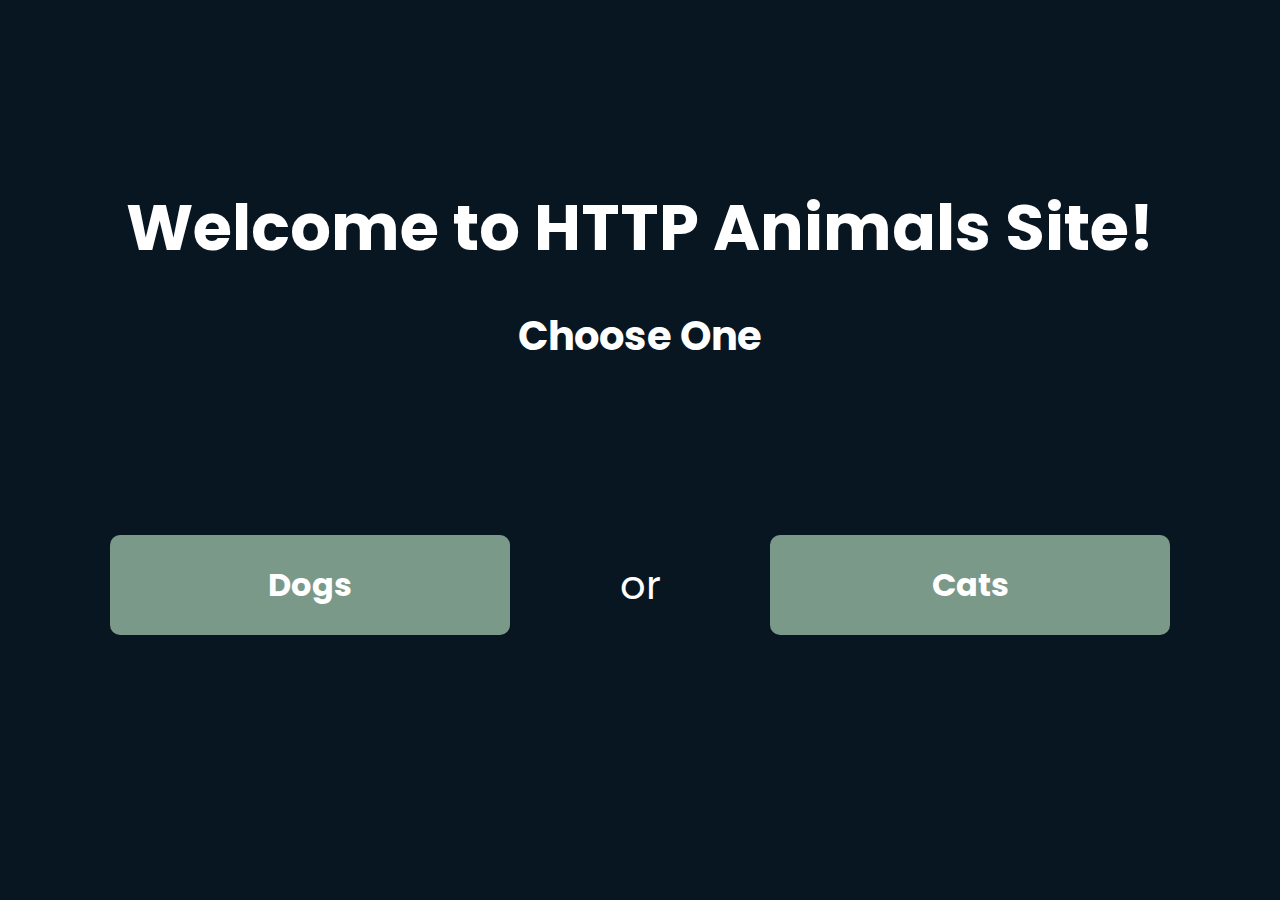
==== index.html @ a1b181ab "Primeira página feita" ====
<!DOCTYPE html>
<html lang="en">

<head>
    <meta charset="UTF-8">
    <meta http-equiv="X-UA-Compatible" content="IE=edge">
    <meta name="viewport" content="width=device-width, initial-scale=1.0">
    <link rel="preconnect" href="https://fonts.googleapis.com">
    <link rel="preconnect" href="https://fonts.gstatic.com" crossorigin>
    <link href="https://fonts.googleapis.com/css2?family=Poppins:wght@400;500;700&display=swap" rel="stylesheet">
    <link rel="stylesheet" href="./css/style.css">
    <link rel="icon" type="image/png" href="./img/http.png">
    <script src="./js/app.js" defer type="module"></script>
    <script src="./js/card-choose.js"></script> 
    <title>HTTP Animals</title>
</head>

<body>
    <main>
        <div class="title__container">
            <h1>Welcome to HTTP Animals Site!</h1>
            <h3>Choose One</h3>
        </div>
        <div class="choose__container">
            <!-- <div class="card__container">
                <h1>titulo</h1>
            </div> -->
            <card-choose titulo="Dogs" cor="rgba(143, 176, 154, 0.85)"></card-choose>
            <span>or</span>
            <card-choose titulo="Cats" cor="rgba(143, 176, 154, 0.85)"></card-choose>
            <!-- <div class="card__container">
                <h1>titulo</h1>
            </div> -->
        </div>
    </main>
</body>

</html>
---- css/style.css ----
:root{
    --primary-color: #081621;
    --secundary-color: rgba(143, 176, 154, 0.85);
}

* {
    margin: 0;
    padding: 0;
    box-sizing: border-box;
    font-family: 'Poppins', sans-serif;
}

ul, ol, li {
    list-style: none;
}

a {
    text-decoration: none;
}

body {
    height: 100vh;
    background-color: var(--primary-color);
}

main {
    height: 90%;
    display: flex;
    flex-direction: column;
    justify-content: space-evenly;
    align-items: center;
}

.title__container {
    display: flex;
    flex-direction: column;
    height: 20vh;
    text-align: center;
    color: #fff;
    gap: 31px;
}

.title__container h1{
    font-size: 4rem;
}

.title__container h3 {
    font-size: 2.5rem;
}

.choose__container {
    height: 10vh;
    width: 100%;
    color: #fff;
    display: flex;
    flex-direction: row;
    justify-content: space-evenly;
    align-items: center;
}

.choose__container span{
    font-size: 2.5rem;
}

/* .card__container {
    display: flex;
    justify-content: center;
    align-items: center;
    height: 9vh;
    width: 18vw;
    background-color: var(--secundary-color);
    border-radius: 10px;
} */
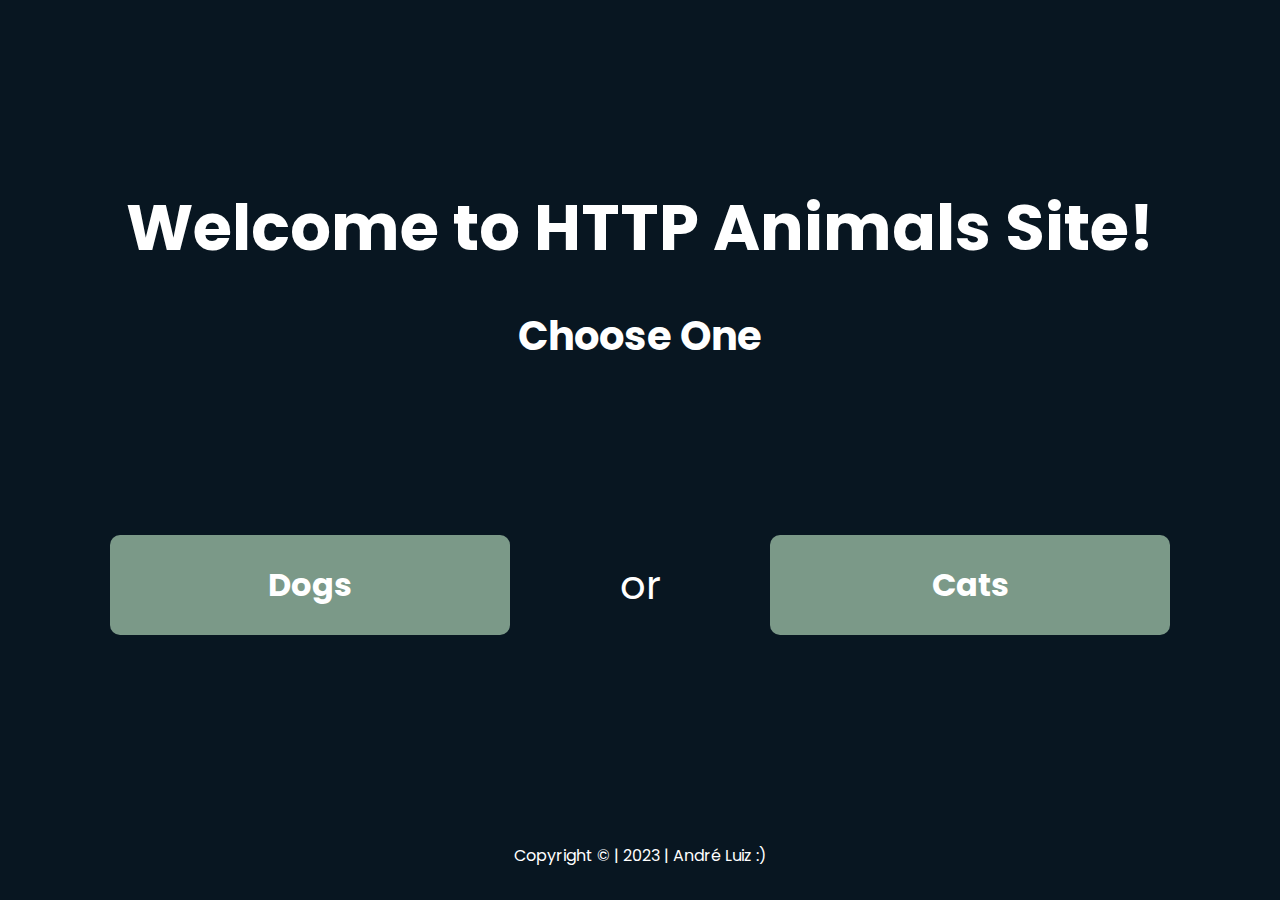
==== commit aa1e0855: "Footer feito" ====
--- a/index.html
+++ b/index.html
@@ -33,6 +33,7 @@
             </div> -->
         </div>
     </main>
+    <footer> Copyright © | 2023 | André Luiz :)</footer>
 </body>
 
 </html>--- a/css/style.css
+++ b/css/style.css
@@ -29,6 +29,16 @@
     flex-direction: column;
     justify-content: space-evenly;
     align-items: center;
+}
+
+footer {
+    height: 10%;
+    width: 100%;
+    display: flex;
+    flex-direction: row;
+    justify-content: center;
+    align-items: center;
+    color: #fff;
 }
 
 .title__container {
